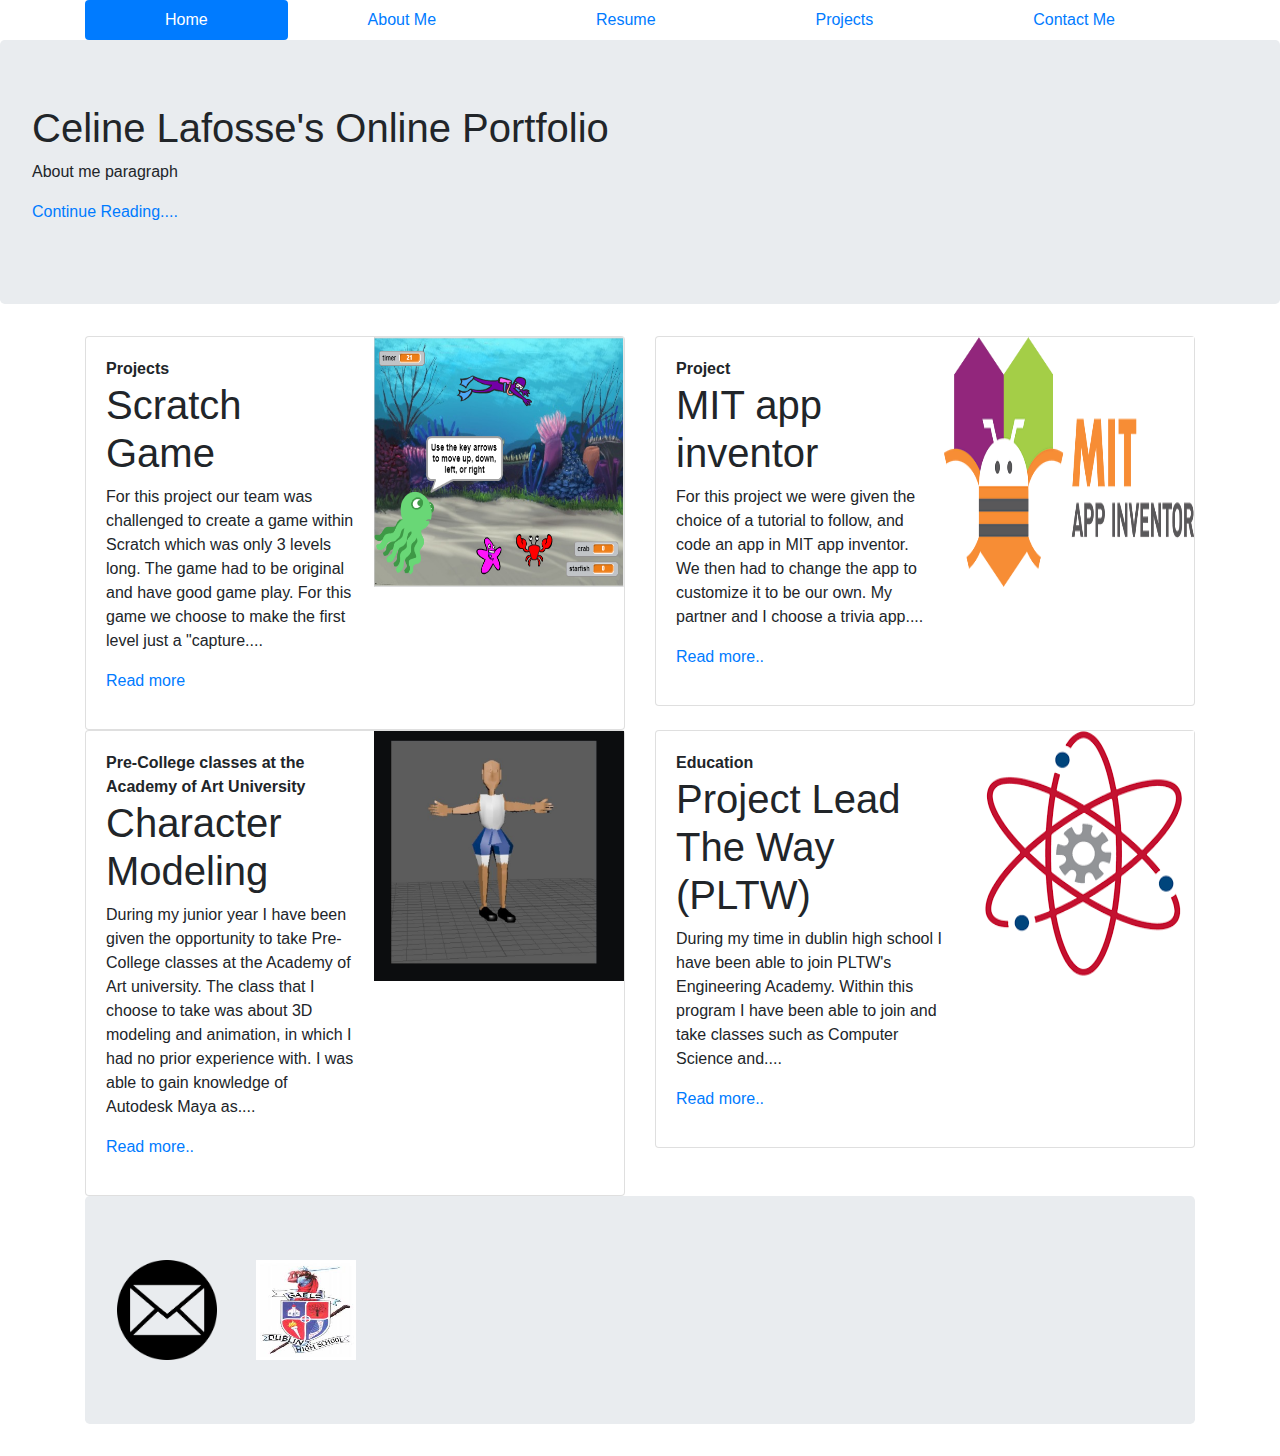
==== index.html @ 2ac83a90 "My first commit" ====
<!doctype html>
<html lang="en">
    <head>
         <link rel="stylesheet" type="text/css" href="bootstrap-4.1.2-dist/bootstrap-4.1.2-dist/css/bootstrap.css"> 
         <link rel="stylesheet" type="text/css" href="bootstrap-4.1.2-dist/bootstrap-4.1.2-dist/css/custom.css"> 
        <title>Celine Lafosse's Online Portfolio</title>
    </head>
    
    
    <body>
     <div class="container">
             <nav class="nav nav-pills nav-fill">
                <a class="nav-item nav-link active" href="index.html">Home</a>   
                <a class="nav-item nav-link" href="Lafosse_AboutMe.html">About Me</a>
                <a class="nav-item nav-link" href="Lafosse_Resume.html">Resume</a>
                <a class="nav-item nav-link" href="Lafosse_Projects.html">Projects</a>
                <a class="nav-item nav-link" href="Lafosse_Contactme.html">Contact Me</a>
              </nav>
      </div>
      
         <div class="jumbotron">
                  <h1> Celine Lafosse's Online Portfolio</h1>
                  <p> About me paragraph</p>
                  <p> <a href="Lafosse_AboutMe.html"> Continue Reading....</a></p>
        </div>
        
        <div class="container">
            <div class= "row">
              <div class="col-md-6">
                <div class="card flex-md-row">
                  <div class="card-body">
                    <strong> Projects </strong>
                    <h1> Scratch Game </h1>
                    <p>For this project our team was challenged to create a game within Scratch which was only 3 levels long.
                    The game had to be original and have good game play. For this game we choose to make the first level just a 
                    "capture....  <p>
                    <a href="Lafosse_Projects.html">Read more</a>
                  </div>
                <img class="card-img-right" style= 'max-width: 250px; max-height:250px' src="Images/Fishie.png" alt="card img">
            </div>
        </div>
        
    <div class="col-md-6">
         <div class="card flex-md-row">
            <div class="card-body">
                <strong> Project </strong>
                <h1> MIT app inventor </h1>
                <p> For this project we were given the choice of a tutorial to follow, and code an 
                app in MIT app inventor. We then had to change the app to customize it 
                to be our own. My partner and I choose a trivia app....<p>
                <a href="Lafosse_Projects.html">Read more..</a>
             </div>
            <img class="card-img-right" style= 'max-width: 250px; max-height:250px' src="Images/ai-bee-horiz.png" alt="card img">
        </div>
    </div>
    
    <div class="col-md-6">
         <div class="card flex-md-row">
            <div class="card-body">
                <strong> Pre-College classes at the Academy of Art University</strong>
                <h1> Character Modeling </h1>
                <p> During my junior year I have been given the opportunity to take Pre-College classes at the Academy of Art university. The class that I choose to take was
                about 3D modeling and animation, in which I had no prior experience with. I was able to gain knowledge of Autodesk Maya as....<p>
                <a href="Lafosse_Projects.html">Read more..</a>
             </div>
            <img class="card-img-right" style= 'max-width: 250px; max-height:250px' src="Images/AOA.JPG" alt="card img">
        </div>
    </div>
        
    <div class="col-md-6">
         <div class="card flex-md-row">
            <div class="card-body">
                <strong> Education </strong>
                <h1> Project Lead The Way (PLTW) </h1>
                <p>During my time in dublin high school I have been able to join PLTW's Engineering Academy. Within this program I have been able to join and take classes
                such as Computer Science and....<p>
                <a href="Lafosse_Resume.html">Read more..</a>
             </div>
            <img class="card-img-right" style= 'max-width: 250px; max-height:250px' src="Images/PLTW.png" alt="card img">
        </div>
    </div>
    
    </body>

    <footer class="container">
        <div class="jumbotron">
                <div class="row">
                    <div class= "col-3">
                        <a href="#">
                        <img src="Images/img_352556.png" width=100 height=100 /> 
                        </a>
                        <img class="float-right" src="Images/dhs.jpg" width=100 height=100 />  
                    </div>
    </footer>
</html>
---- bootstrap-4.1.2-dist/bootstrap-4.1.2-dist/css/custom.css ----
.btn {
	border-radius: 0px;
}
.head{
  color: lime; 
  font-family: "Courier";
  font-size: 20px;
  margin: 10px 0 0 10px;
  white-space: nowrap;
  overflow: hidden;
  width: 30em;
  animation: type 4s steps(60, end); 
}

.head:nth-child(2){
  animation: type2 8s steps(60, end);
}

.head a{
  color: lime;
  text-decoration: none;
}

span{
  animation: blink 1s infinite;
}

@keyframes type{ 
  from { width: 0; } 
} 

@keyframes type2{
  0%{width: 0;}
  50%{width: 0;}
  100%{ width: 100; } 
} 

@keyframes blink{
  to{opacity: .0;}
}

::selection{
  background: black;
}
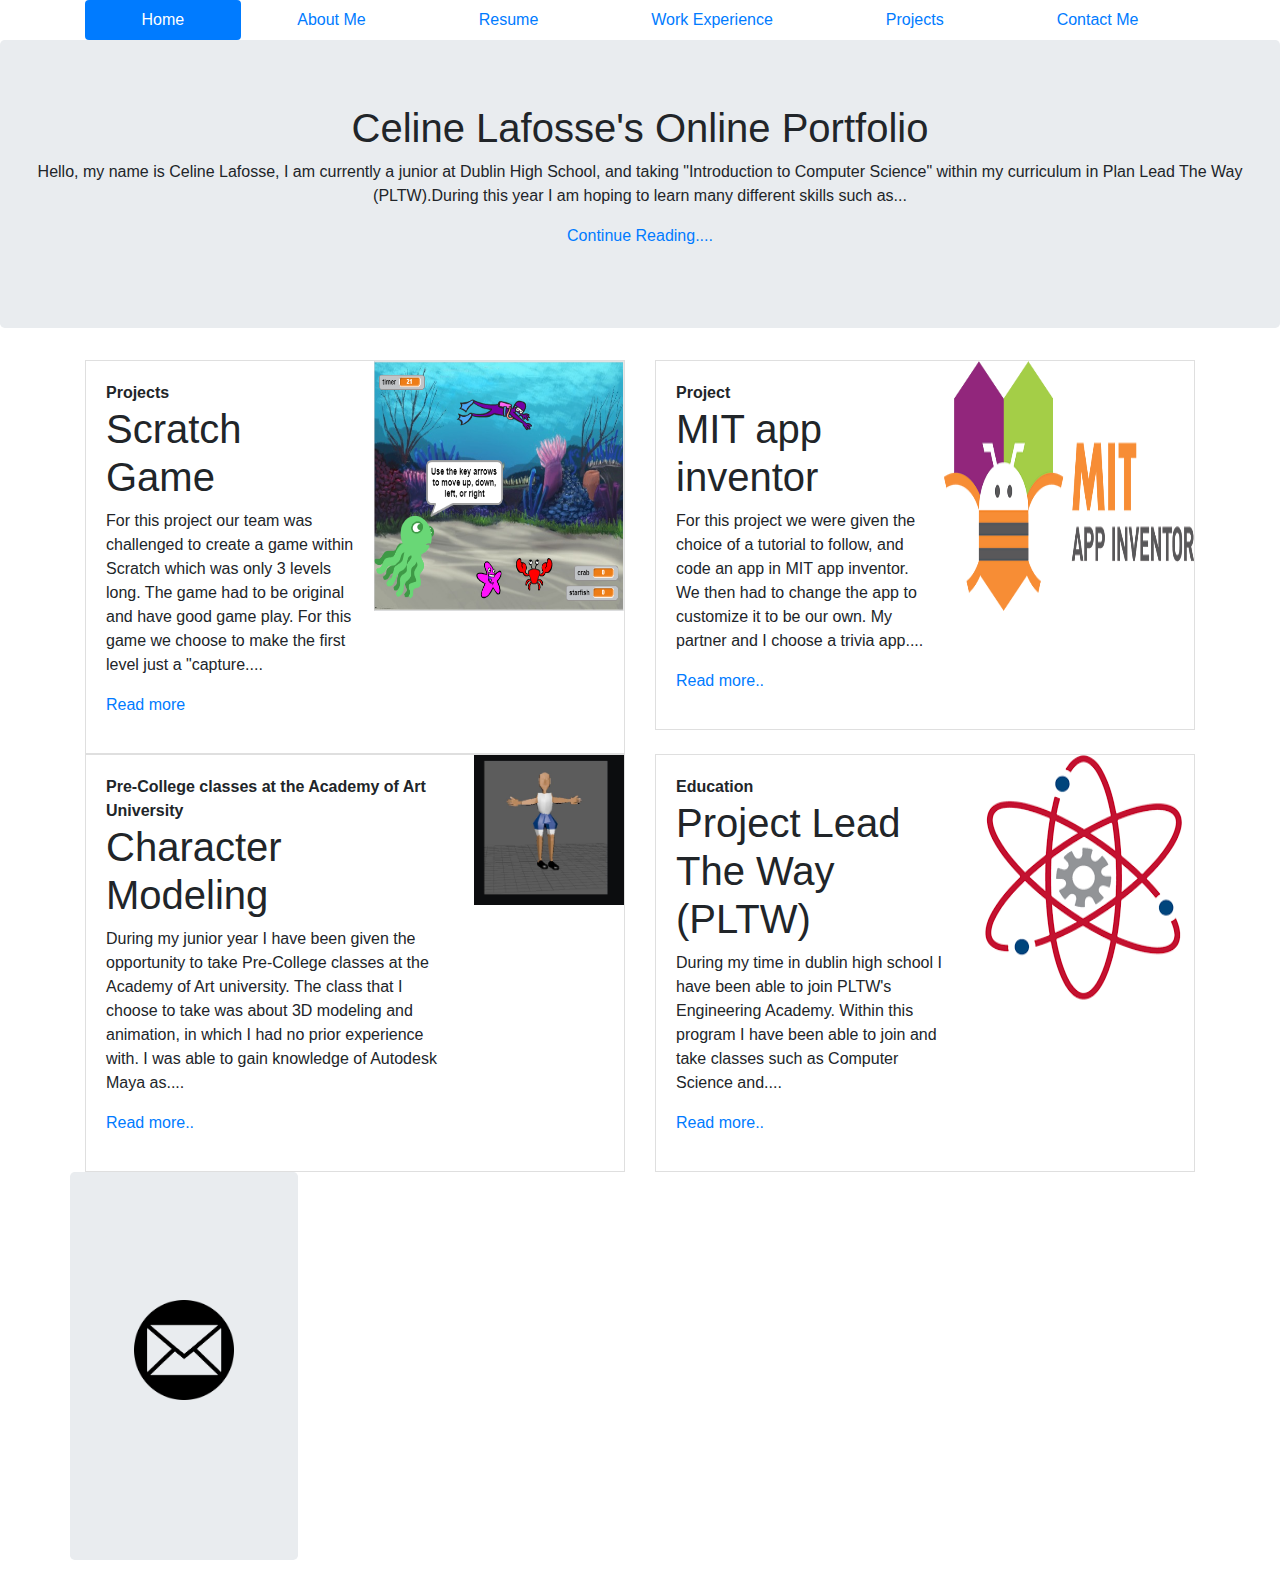
==== commit fd1a0d75: "My first commit" ====
--- a/index.html
+++ b/index.html
@@ -2,7 +2,7 @@
 <html lang="en">
     <head>
          <link rel="stylesheet" type="text/css" href="bootstrap-4.1.2-dist/bootstrap-4.1.2-dist/css/bootstrap.css"> 
-         <link rel="stylesheet" type="text/css" href="bootstrap-4.1.2-dist/bootstrap-4.1.2-dist/css/custom.css"> 
+       <link rel="stylesheet" type="text/css" href="bootstrap-4.1.2-dist/bootstrap-4.1.2-dist/custom.css"> 
         <title>Celine Lafosse's Online Portfolio</title>
     </head>
     
@@ -13,17 +13,21 @@
                 <a class="nav-item nav-link active" href="index.html">Home</a>   
                 <a class="nav-item nav-link" href="Lafosse_AboutMe.html">About Me</a>
                 <a class="nav-item nav-link" href="Lafosse_Resume.html">Resume</a>
+                <a class="nav-item nav-link" href="Lafosse_WorkExperience.html"> Work Experience</a>
                 <a class="nav-item nav-link" href="Lafosse_Projects.html">Projects</a>
                 <a class="nav-item nav-link" href="Lafosse_Contactme.html">Contact Me</a>
               </nav>
       </div>
       
-         <div class="jumbotron">
+         <div class="jumbotron text-center">
                   <h1> Celine Lafosse's Online Portfolio</h1>
-                  <p> About me paragraph</p>
+                  <p>  Hello, my name is Celine Lafosse, I am currently a junior at Dublin High School, and taking "Introduction to Computer Science" 
+                    within my curriculum in Plan Lead The Way (PLTW).During this year I am hoping to learn many 
+                    different skills such as...</p>
                   <p> <a href="Lafosse_AboutMe.html"> Continue Reading....</a></p>
-        </div>
+    </div>
         
+
         <div class="container">
             <div class= "row">
               <div class="col-md-6">
@@ -63,7 +67,7 @@
                 about 3D modeling and animation, in which I had no prior experience with. I was able to gain knowledge of Autodesk Maya as....<p>
                 <a href="Lafosse_Projects.html">Read more..</a>
              </div>
-            <img class="card-img-right" style= 'max-width: 250px; max-height:250px' src="Images/AOA.JPG" alt="card img">
+            <img class="card-img-right" style= 'max-width: 150px; max-height:150px' src="Images/AOA.JPG" alt="card img">
         </div>
     </div>
         
@@ -78,18 +82,17 @@
              </div>
             <img class="card-img-right" style= 'max-width: 250px; max-height:250px' src="Images/PLTW.png" alt="card img">
         </div>
-    </div>
+    </div> 
     
-    </body>
+    </body> 
 
-    <footer class="container">
+     <footer class="jumbotron">
         <div class="jumbotron">
                 <div class="row">
                     <div class= "col-3">
-                        <a href="#">
+                        <a href="Lafosse_Contactme.html">
                         <img src="Images/img_352556.png" width=100 height=100 /> 
                         </a>
-                        <img class="float-right" src="Images/dhs.jpg" width=100 height=100 />  
                     </div>
     </footer>
 </html>--- a/bootstrap-4.1.2-dist/bootstrap-4.1.2-dist/custom.css
+++ b/bootstrap-4.1.2-dist/bootstrap-4.1.2-dist/custom.css
@@ -0,0 +1,3 @@
+
+/* remove rounding from cards, buttons and inputs */
+.card, .btn, .form-control { border-radius: 0; }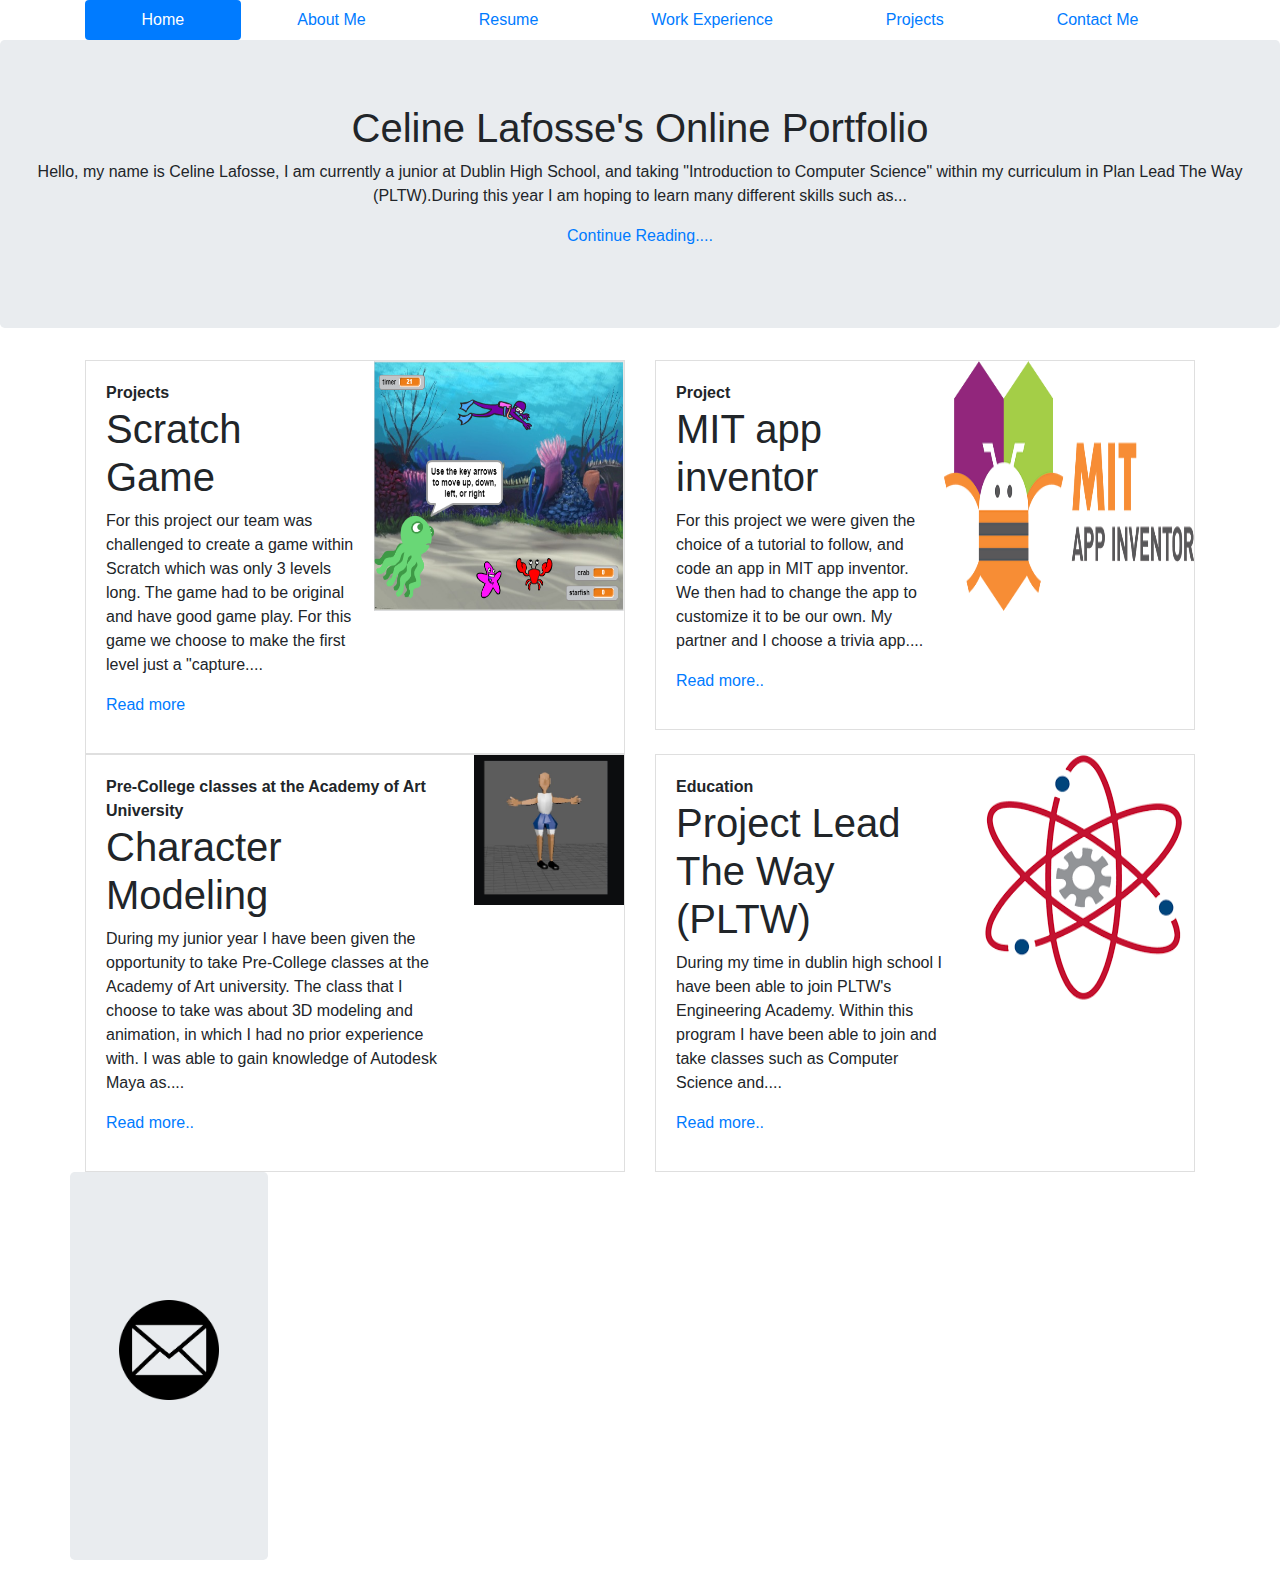
==== commit 14e23d6b: "My first commit" ====
--- a/index.html
+++ b/index.html
@@ -87,9 +87,8 @@
     </body> 
 
      <footer class="jumbotron">
-        <div class="jumbotron">
-                <div class="row">
-                    <div class= "col-3">
+                <div class="row jumbotron">
+                    <div>
                         <a href="Lafosse_Contactme.html">
                         <img src="Images/img_352556.png" width=100 height=100 /> 
                         </a>
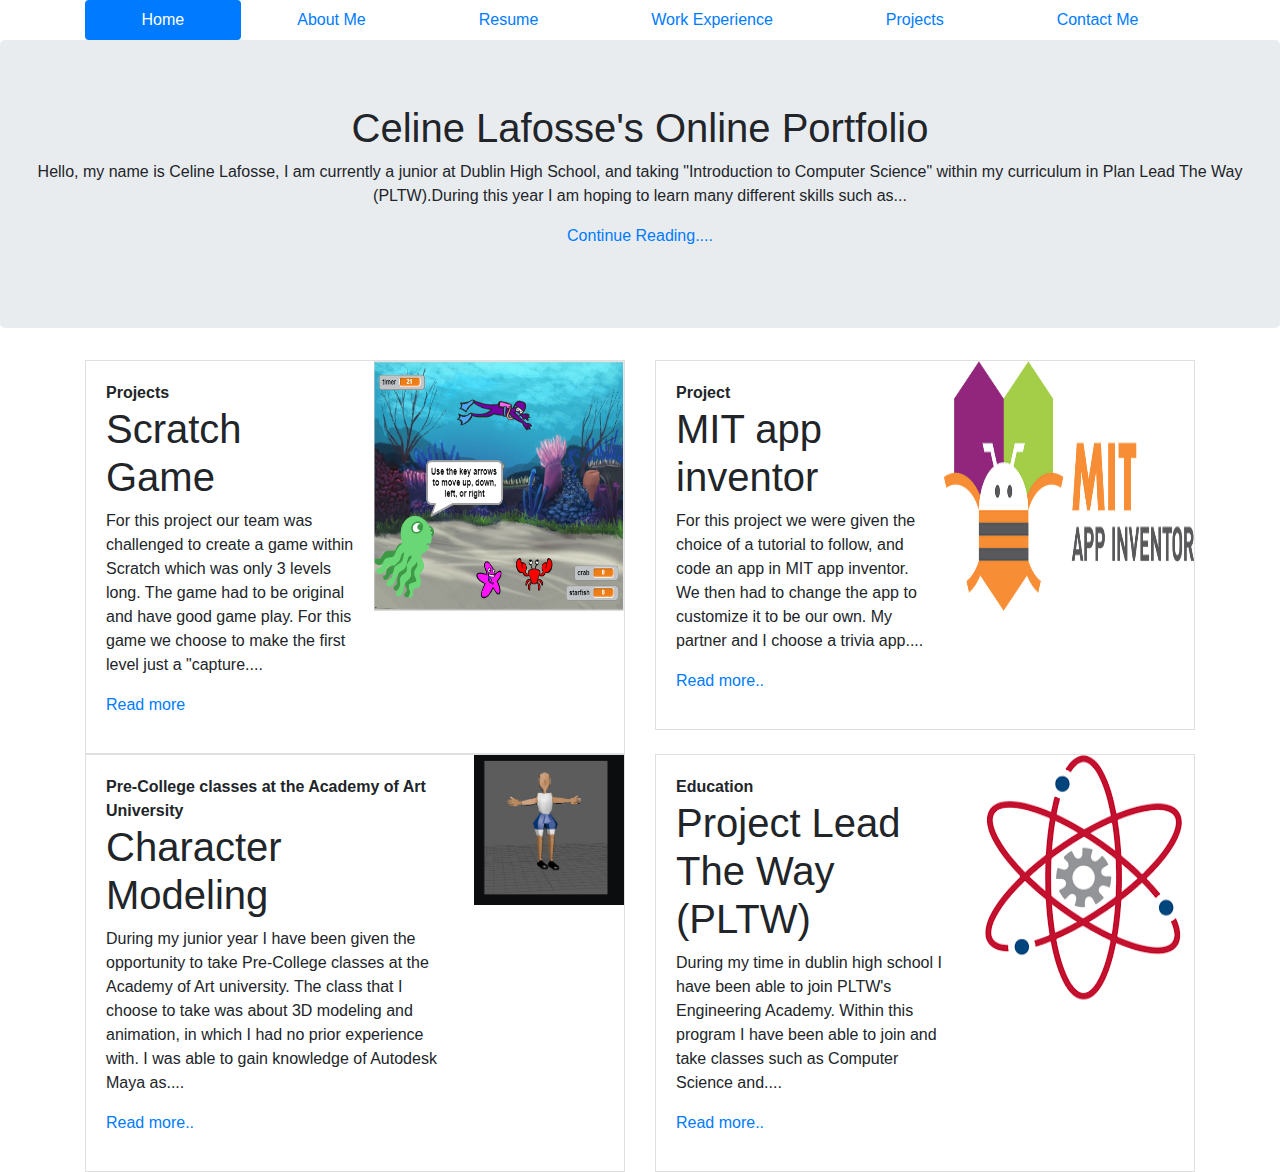
==== commit 5a4f8438: "My first commit" ====
--- a/index.html
+++ b/index.html
@@ -86,12 +86,4 @@
     
     </body> 
 
-     <footer class="jumbotron">
-                <div class="row jumbotron">
-                    <div>
-                        <a href="Lafosse_Contactme.html">
-                        <img src="Images/img_352556.png" width=100 height=100 /> 
-                        </a>
-                    </div>
-    </footer>
 </html>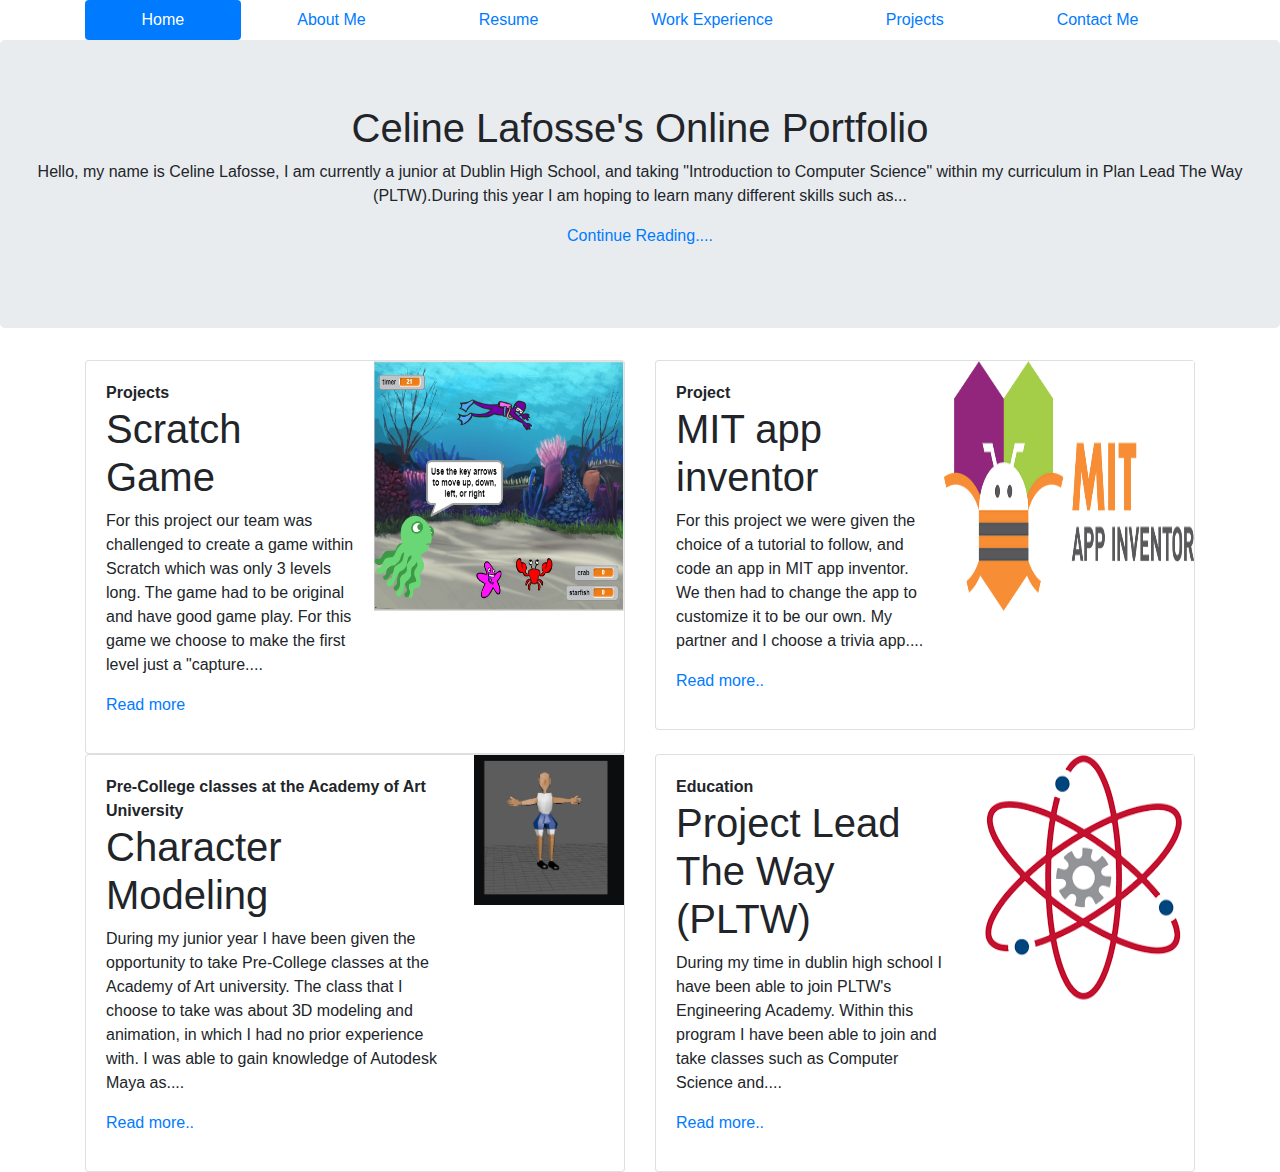
==== commit 86295999: "My first commit" ====
--- a/index.html
+++ b/index.html
@@ -2,7 +2,6 @@
 <html lang="en">
     <head>
          <link rel="stylesheet" type="text/css" href="bootstrap-4.1.2-dist/bootstrap-4.1.2-dist/css/bootstrap.css"> 
-       <link rel="stylesheet" type="text/css" href="bootstrap-4.1.2-dist/bootstrap-4.1.2-dist/custom.css"> 
         <title>Celine Lafosse's Online Portfolio</title>
     </head>
     
@@ -25,6 +24,7 @@
                     within my curriculum in Plan Lead The Way (PLTW).During this year I am hoping to learn many 
                     different skills such as...</p>
                   <p> <a href="Lafosse_AboutMe.html"> Continue Reading....</a></p>
+                 </div>
     </div>
         
 
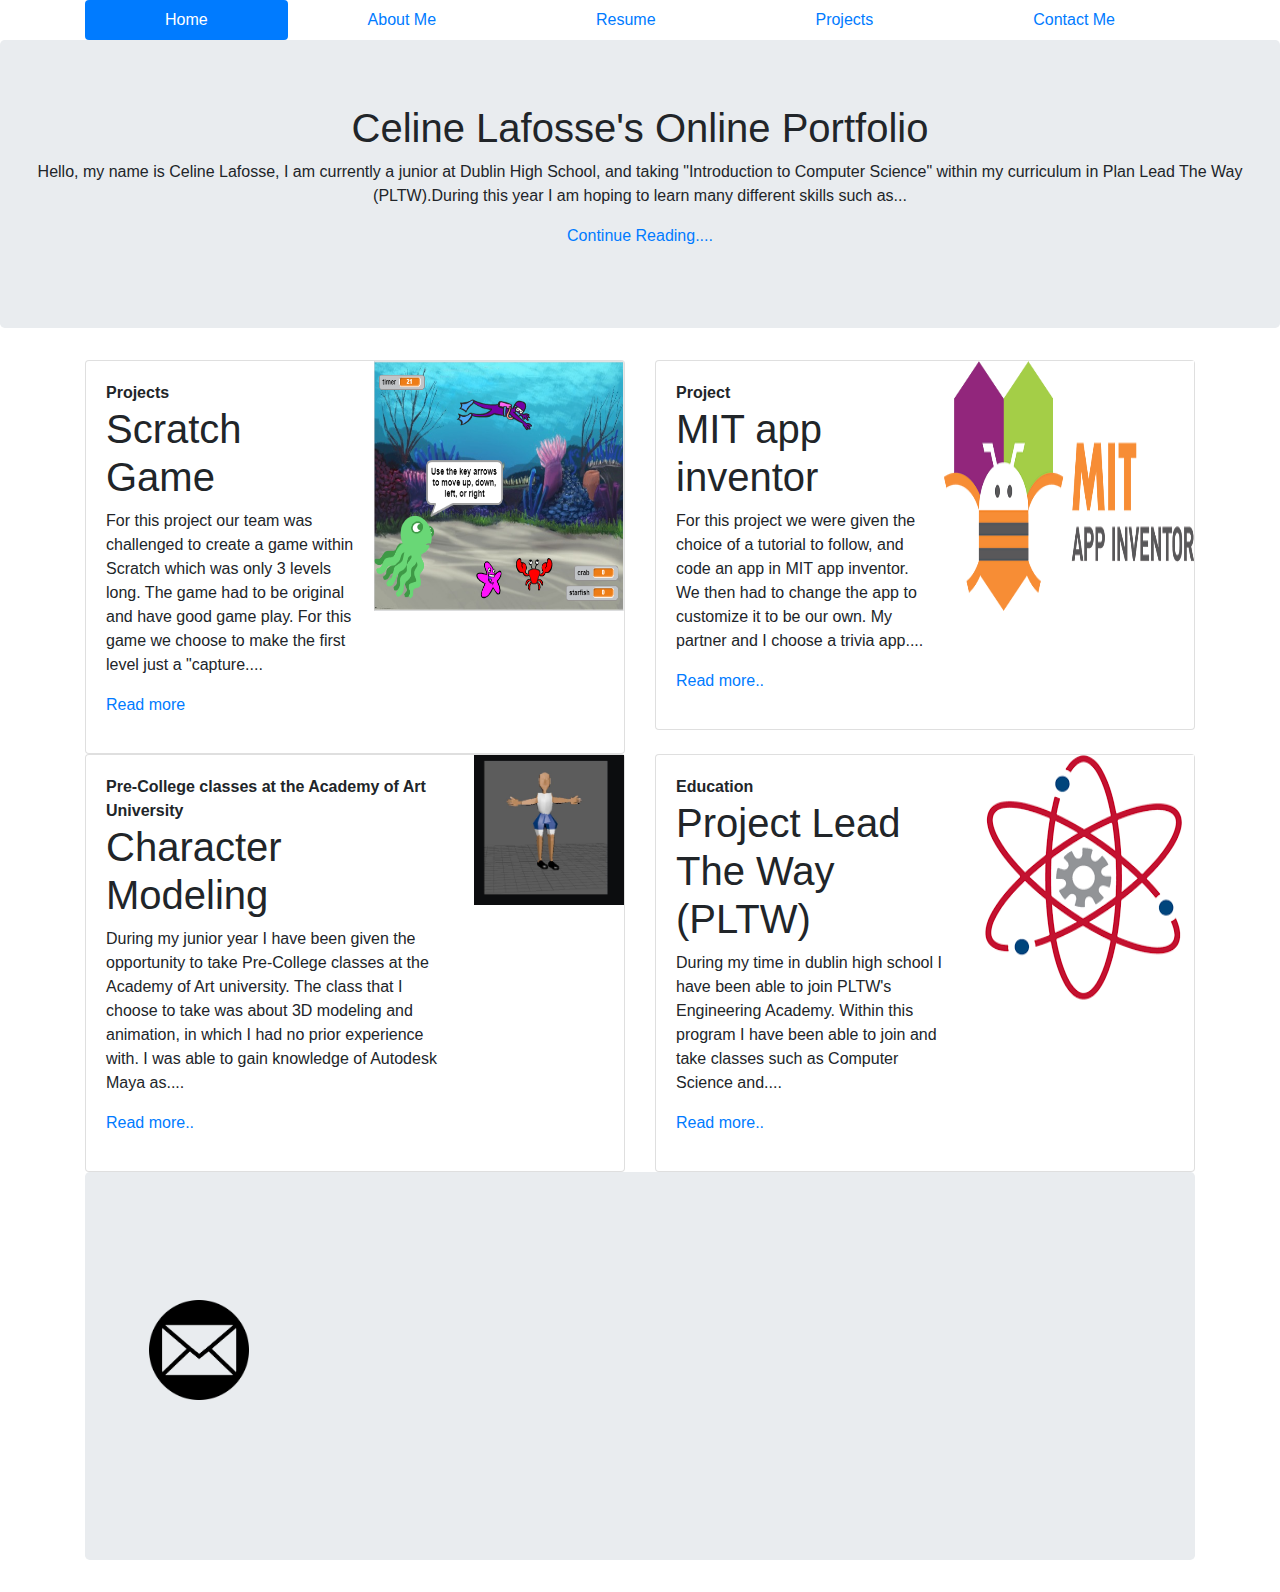
==== commit e13d2464: "My first commit" ====
--- a/index.html
+++ b/index.html
@@ -12,7 +12,6 @@
                 <a class="nav-item nav-link active" href="index.html">Home</a>   
                 <a class="nav-item nav-link" href="Lafosse_AboutMe.html">About Me</a>
                 <a class="nav-item nav-link" href="Lafosse_Resume.html">Resume</a>
-                <a class="nav-item nav-link" href="Lafosse_WorkExperience.html"> Work Experience</a>
                 <a class="nav-item nav-link" href="Lafosse_Projects.html">Projects</a>
                 <a class="nav-item nav-link" href="Lafosse_Contactme.html">Contact Me</a>
               </nav>
@@ -27,7 +26,7 @@
                  </div>
     </div>
         
-
+    <div>
         <div class="container">
             <div class= "row">
               <div class="col-md-6">
@@ -82,7 +81,18 @@
              </div>
             <img class="card-img-right" style= 'max-width: 250px; max-height:250px' src="Images/PLTW.png" alt="card img">
         </div>
-    </div> 
+    </div>
+</div>
+
+  <footer class="jumbotron">
+        <div class="jumbotron">
+                <div class="row">
+                    <div class= "col-3">
+                        <a href="Lafosse_Contactme.html">
+                        <img src="Images/img_352556.png" width=100 height=100 /> 
+                        </a>
+                    </div>
+    </footer>
     
     </body> 
 
